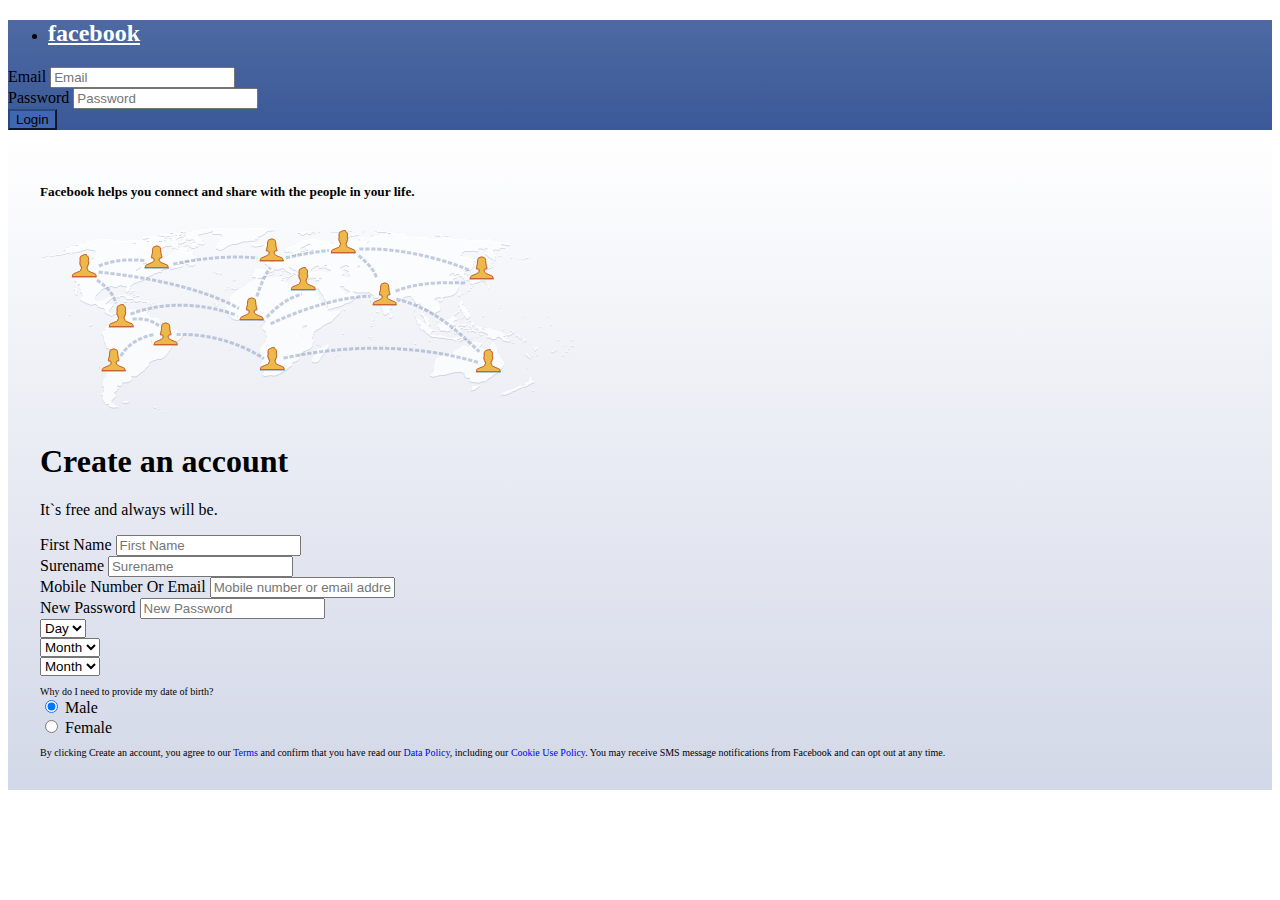
==== index.html @ 514ad1a5 "add login page 70% on progress" ====
<!DOCTYPE html>
<html>

<head>
  <meta charset="utf-8">
  <title>Facebook</title>
  <meta name="viewport" content="width=device-width, initial-scale=1">
  <link rel="stylesheet" href="https://maxcdn.bootstrapcdn.com/bootstrap/4.0.0-beta.3/css/bootstrap.min.css" integrity="sha384-Zug+QiDoJOrZ5t4lssLdxGhVrurbmBWopoEl+M6BdEfwnCJZtKxi1KgxUyJq13dy" crossorigin="anonymous">
  <script src="https://code.jquery.com/jquery-3.2.1.slim.min.js" integrity="sha384-KJ3o2DKtIkvYIK3UENzmM7KCkRr/rE9/Qpg6aAZGJwFDMVNA/GpGFF93hXpG5KkN" crossorigin="anonymous"></script>
  <script src="https://cdnjs.cloudflare.com/ajax/libs/popper.js/1.12.9/umd/popper.min.js" integrity="sha384-ApNbgh9B+Y1QKtv3Rn7W3mgPxhU9K/ScQsAP7hUibX39j7fakFPskvXusvfa0b4Q" crossorigin="anonymous"></script>
  <script src="https://maxcdn.bootstrapcdn.com/bootstrap/4.0.0-beta.3/js/bootstrap.min.js" integrity="sha384-a5N7Y/aK3qNeh15eJKGWxsqtnX/wWdSZSKp+81YjTmS15nvnvxKHuzaWwXHDli+4" crossorigin="anonymous"></script>
  <link rel="stylesheet" href="./assets/myStyle.css">

  <body>
    <nav class="navbar navbar-expand-sm fb-navbar ">
      <div class="container">
        <ul class="navbar-nav">
          <li class="nav-item active">
            <h2><b><a class="nav-link login-nav-text" href="#">facebook</a></b></h2>
          </li>
        </ul>
        <form class="form-inline navbar-toggler-right">
          <div class="form-group pb-1">
            <label for="inputEmail" class="sr-only">Email</label>
            <input type="email" class="form-control" id="inputEmail" placeholder="Email">
          </div>
          <div class="form-group px-sm-3 pb-1">
            <label for="inputPassword" class="sr-only">Password</label>
            <input type="password" class="form-control" id="inputPassword" placeholder="Password">
          </div>
          <button type="submit" class="btn btn-primary mb-1 navbar-button">Login</button>
        </form>
      </div>
    </nav>

    <div class="jumbotron login-jumbotron">
      <div class="container">
        <div class="row">
          <div class="col-sm-6 col1">
            <h5><b>Facebook helps you connect and share with the people in your life.</b></h5>
            <img src="./assets/img/fb-connecting-world.png" alt="connecting-world">
          </div>
          <div class="col-sm-6 col1">
            <h1><b>Create an account</b></h1>
            <p>It`s free and always will be.</p>
            <div class="row pb-3">
              <div class="col-sm-6 col1 ">
                <label for="inputFirstname" class="sr-only">First Name</label>
                <input type="text" class="form-control" id="inputFirstname" placeholder="First Name">
              </div>
              <div class="col-sm-6 col1">
                <label for="inputSurename" class="sr-only">Surename</label>
                <input type="text" class="form-control" id="inputSurename" placeholder="Surename">
              </div>
            </div>
            <div class="input-field pb-3">
              <label for="mobileNumOrEmail" class="sr-only">Mobile Number Or Email</label>
              <input type="text" class="form-control" id="mobileNumOrEmail" placeholder="Mobile number or email address">
            </div>
            <div class="input-field pb-3">
              <label for="newPassword" class="sr-only">New Password</label>
              <input type="password" class="form-control" id="newPassword" placeholder="New Password">
            </div>
            <div class="input-field pb-3">
              <div class="row">
                <div class="col-sm-2 col1 pr-0">
                  <select class="form-control form-control-sm">
                    <option>Day</option>
                    <option>1</option>
                    <option>2</option>
                    <option>3</option>
                  </select>
                </div>
                <div class="col-sm-2 col1 pl-0 pr-0">
                  <select class="form-control form-control-sm">
                    <option>Month</option>
                    <option>Jan</option>
                    <option>Feb</option>
                    <option>Mar</option>
                    <option>Apr</option>
                  </select>
                </div>
                <div class="col-sm-2 col1 pl-0 ">
                  <select class="form-control form-control-sm">
                    <option>Month</option>
                    <option>Jan</option>
                    <option>Feb</option>
                    <option>Mar</option>
                    <option>Apr</option>
                  </select>
                </div>
                <div class="col-sm-4 col1 pl-0 ">
                  <div class="terms pagination-centered">
                    <p>Why do I need to provide my date of birth?</p>
                  </div>
                </div>
              </div>
            </div>
            <div class="input-field pb-3">
              <div class="row pl-1">
                <div class="form-check">
                  <label class="form-check-label">
                    <input class="form-</div>check-input" type="radio" name="exampleRadios" id="exampleRadios1" value="option1" checked>
                    Male
                  </label>
                </div>
                <div class="row pl-4">
                  <div class="form-check">
                    <label class="form-check-label">
                      <input class="form-check-input" type="radio" name="exampleRadios" id="exampleRadios2" value="option2">
                        Female
                    </label>
                  </div>
                </div>
              </div>
            </div>
            <div class="row">
              <div class="col-sm-8 col1 terms">
                <p>By clicking Create an account, you agree to our <span class="blue"> Terms </span> and confirm that you have read our
                  <span class="blue">Data Policy</span>, including our <span class="blue"> Cookie Use Policy</span>. You may receive SMS message notifications from Facebook and can opt out at any time.</p>
              </div>
            </div>
          </div>
        </div>
      </div>

  </body>

</html>
---- assets/myStyle.css ----
/*custom css for login page*/
.login-nav-text {
  color: white !important;
}
.test{
  color: red;
  padding-top: 500px;
  font-size: 40px;
}
.fb-navbar{
  background: linear-gradient(#4E69A2, #3B5998);
}
.navbar-button {
  background-color: #4267B2;
  border-color: #29487D;
}

.navbar-button:hover{
  background-color: #3B5998;
  border-color: #29487D;

}

.login-jumbotron{
  padding: 2rem 2rem !important;
  background: linear-gradient(#FFFFFF, #D3D8E8);

}

.terms {
  font-size: 10px;s
}

.blue {
  color: blue;
}

.terms p {
  margin-bottom: 0;
}
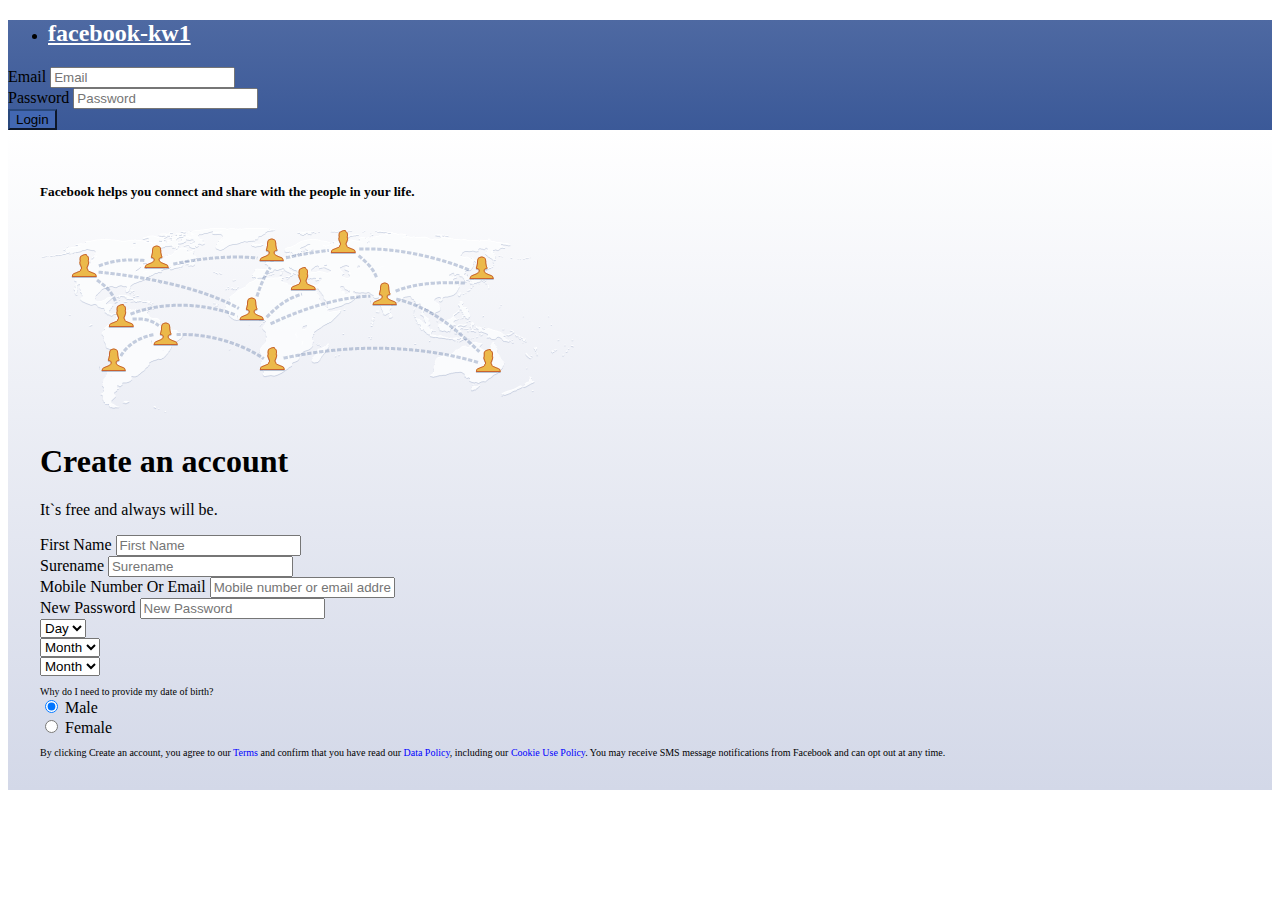
==== commit 3c3979f9: "add nav bar text facebook-kw1" ====
--- a/index.html
+++ b/index.html
@@ -3,7 +3,7 @@
 
 <head>
   <meta charset="utf-8">
-  <title>Facebook</title>
+  <title>Facebook-kw1</title>
   <meta name="viewport" content="width=device-width, initial-scale=1">
   <link rel="stylesheet" href="https://maxcdn.bootstrapcdn.com/bootstrap/4.0.0-beta.3/css/bootstrap.min.css" integrity="sha384-Zug+QiDoJOrZ5t4lssLdxGhVrurbmBWopoEl+M6BdEfwnCJZtKxi1KgxUyJq13dy" crossorigin="anonymous">
   <script src="https://code.jquery.com/jquery-3.2.1.slim.min.js" integrity="sha384-KJ3o2DKtIkvYIK3UENzmM7KCkRr/rE9/Qpg6aAZGJwFDMVNA/GpGFF93hXpG5KkN" crossorigin="anonymous"></script>
@@ -16,7 +16,7 @@
       <div class="container">
         <ul class="navbar-nav">
           <li class="nav-item active">
-            <h2><b><a class="nav-link login-nav-text" href="#">facebook</a></b></h2>
+            <h2><b><a class="nav-link login-nav-text" href="#">facebook-kw1</a></b></h2>
           </li>
         </ul>
         <form class="form-inline navbar-toggler-right">
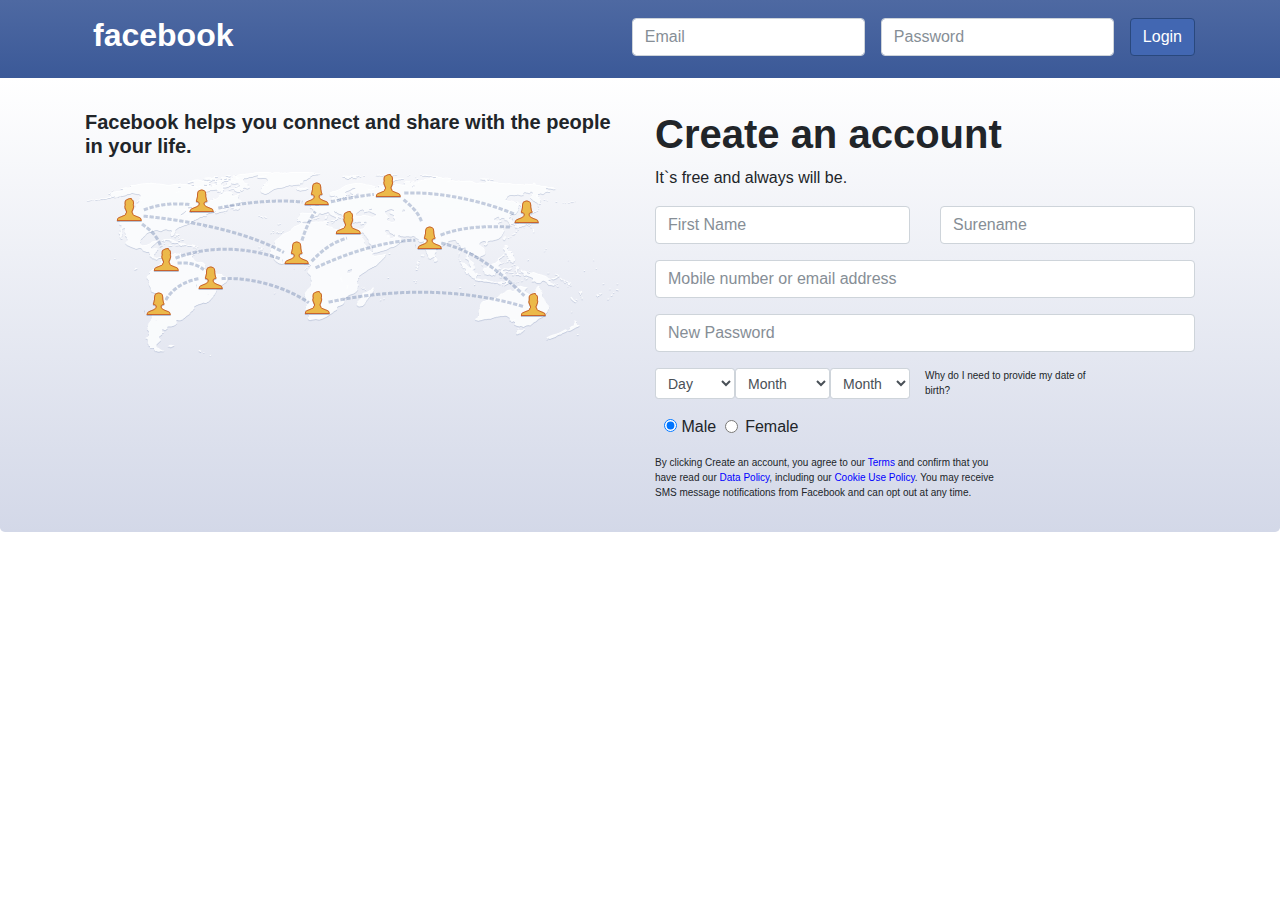
==== commit cd4ee48c: "add dashboard and new dashboard.html" ====
--- a/index.html
+++ b/index.html
@@ -2,45 +2,43 @@
 <html>
 
 <head>
-  <meta charset="utf-8">
-  <title>Facebook-kw1</title>
-  <meta name="viewport" content="width=device-width, initial-scale=1">
-  <link rel="stylesheet" href="https://maxcdn.bootstrapcdn.com/bootstrap/4.0.0-beta.3/css/bootstrap.min.css" integrity="sha384-Zug+QiDoJOrZ5t4lssLdxGhVrurbmBWopoEl+M6BdEfwnCJZtKxi1KgxUyJq13dy" crossorigin="anonymous">
-  <script src="https://code.jquery.com/jquery-3.2.1.slim.min.js" integrity="sha384-KJ3o2DKtIkvYIK3UENzmM7KCkRr/rE9/Qpg6aAZGJwFDMVNA/GpGFF93hXpG5KkN" crossorigin="anonymous"></script>
-  <script src="https://cdnjs.cloudflare.com/ajax/libs/popper.js/1.12.9/umd/popper.min.js" integrity="sha384-ApNbgh9B+Y1QKtv3Rn7W3mgPxhU9K/ScQsAP7hUibX39j7fakFPskvXusvfa0b4Q" crossorigin="anonymous"></script>
-  <script src="https://maxcdn.bootstrapcdn.com/bootstrap/4.0.0-beta.3/js/bootstrap.min.js" integrity="sha384-a5N7Y/aK3qNeh15eJKGWxsqtnX/wWdSZSKp+81YjTmS15nvnvxKHuzaWwXHDli+4" crossorigin="anonymous"></script>
-  <link rel="stylesheet" href="./assets/myStyle.css">
+  <script src="./assets/custom.js" charset="utf-8"></script>
+</head>
 
-  <body>
-    <nav class="navbar navbar-expand-sm fb-navbar ">
-      <div class="container">
-        <ul class="navbar-nav">
-          <li class="nav-item active">
-            <h2><b><a class="nav-link login-nav-text" href="#">facebook-kw1</a></b></h2>
-          </li>
-        </ul>
-        <form class="form-inline navbar-toggler-right">
-          <div class="form-group pb-1">
-            <label for="inputEmail" class="sr-only">Email</label>
-            <input type="email" class="form-control" id="inputEmail" placeholder="Email">
-          </div>
-          <div class="form-group px-sm-3 pb-1">
-            <label for="inputPassword" class="sr-only">Password</label>
-            <input type="password" class="form-control" id="inputPassword" placeholder="Password">
-          </div>
-          <button type="submit" class="btn btn-primary mb-1 navbar-button">Login</button>
-        </form>
-      </div>
-    </nav>
+<body>
 
-    <div class="jumbotron login-jumbotron">
-      <div class="container">
-        <div class="row">
-          <div class="col-sm-6 col1">
-            <h5><b>Facebook helps you connect and share with the people in your life.</b></h5>
-            <img src="./assets/img/fb-connecting-world.png" alt="connecting-world">
-          </div>
-          <div class="col-sm-6 col1">
+  <nav class="navbar navbar-expand-sm fb-navbar">
+    <div class="container">
+      <ul class="navbar-nav">
+        <li class="nav-item active">
+          <h2><b><a class="nav-link login-nav-text" href="#">facebook</a></b></h2>
+        </li>
+      </ul>
+      <form class="form-inline navbar-toggler-right">
+        <div class="form-group pb-1">
+          <label for="inputEmail" class="sr-only">Email</label>
+          <input type="email" class="form-control" id="inputEmail" placeholder="Email">
+        </div>
+        <div class="form-group px-sm-3 pb-1">
+          <label for="inputPassword" class="sr-only">Password</label>
+          <input type="password" class="form-control" id="inputPassword" placeholder="Password">
+        </div>
+        <button type="submit" class="btn btn-primary mb-1 navbar-button">Login</button>
+      </form>
+    </div>
+  </nav>
+
+  <div class="jumbotron login-jumbotron">
+    <div class="container">
+      <div class="row">
+        <div class="col-sm-6 col1">
+          <h5><b>Facebook helps you connect and share with the people in your life.</b></h5>
+          <img src="./assets/img/fb-connecting-world.png" alt="connecting-world">
+        </div>
+
+        <div class="col-sm-6 col1">
+
+          <form class="" action="index.html" method="post">
             <h1><b>Create an account</b></h1>
             <p>It`s free and always will be.</p>
             <div class="row pb-3">
@@ -120,10 +118,11 @@
                   <span class="blue">Data Policy</span>, including our <span class="blue"> Cookie Use Policy</span>. You may receive SMS message notifications from Facebook and can opt out at any time.</p>
               </div>
             </div>
-          </div>
+          </form>
         </div>
       </div>
-
-  </body>
+    </div>
+  </div>
+</body>
 
 </html>
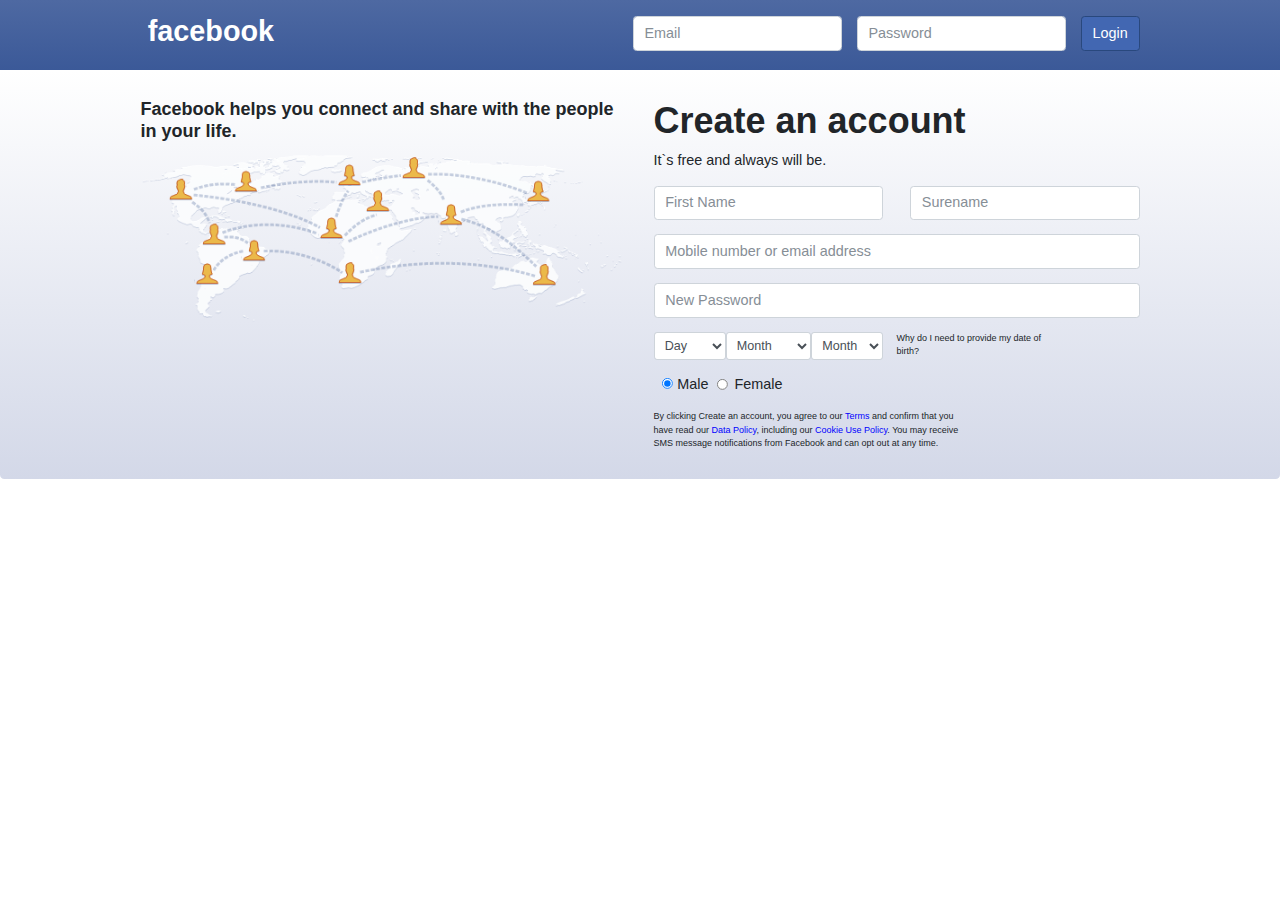
==== commit 3813482d: "rename ./assets/custom.js to ./assets/header.js" ====
--- a/index.html
+++ b/index.html
@@ -2,7 +2,7 @@
 <html>
 
 <head>
-  <script src="./assets/custom.js" charset="utf-8"></script>
+  <script src="./assets/header.js" charset="utf-8"></script>
 </head>
 
 <body>
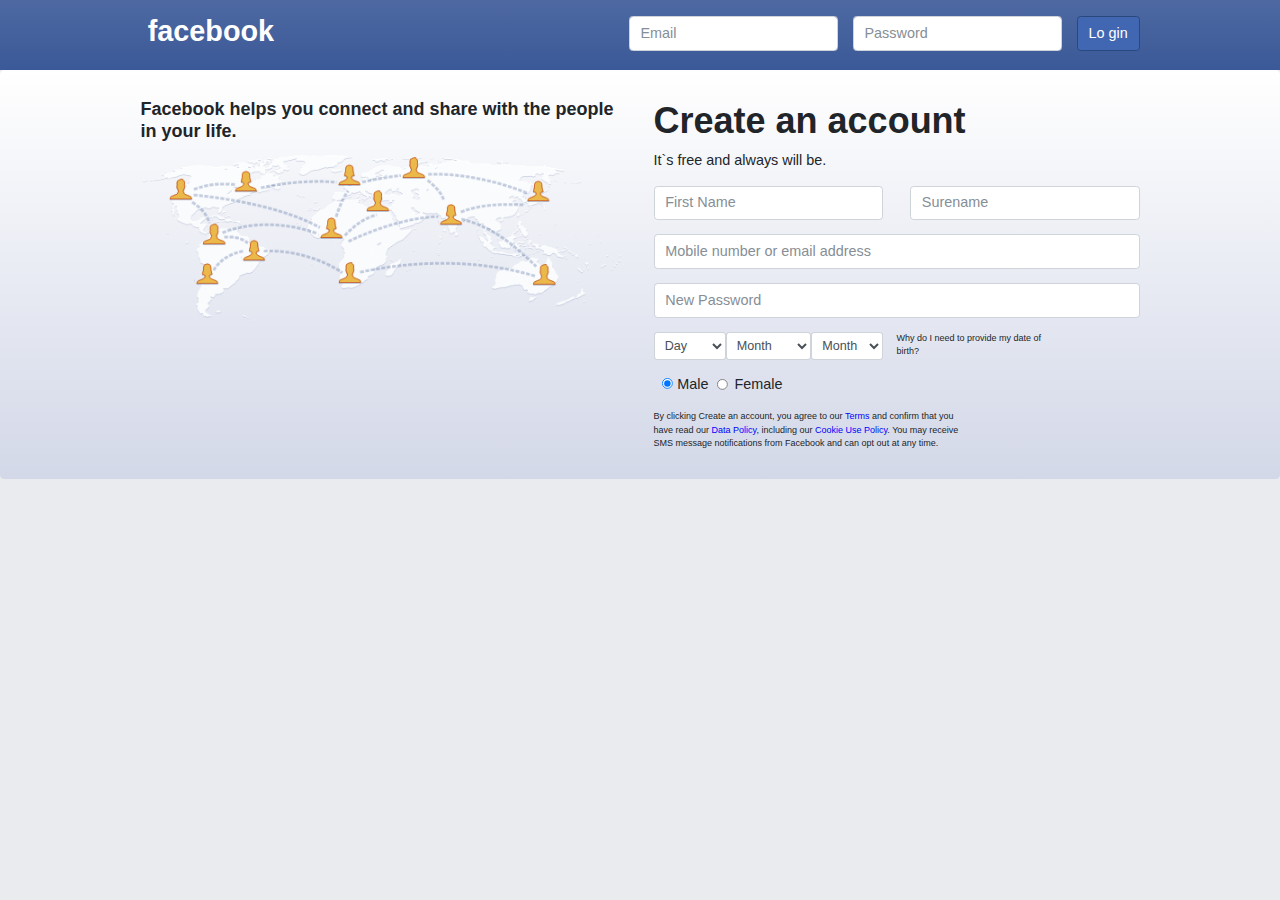
==== commit 8e285d5c: "add left navigation icons and design" ====
--- a/index.html
+++ b/index.html
@@ -23,7 +23,7 @@
           <label for="inputPassword" class="sr-only">Password</label>
           <input type="password" class="form-control" id="inputPassword" placeholder="Password">
         </div>
-        <button type="submit" class="btn btn-primary mb-1 navbar-button">Login</button>
+        <button type="submit" class="btn btn-primary mb-1 navbar-button">Lo gin</button>
       </form>
     </div>
   </nav>
